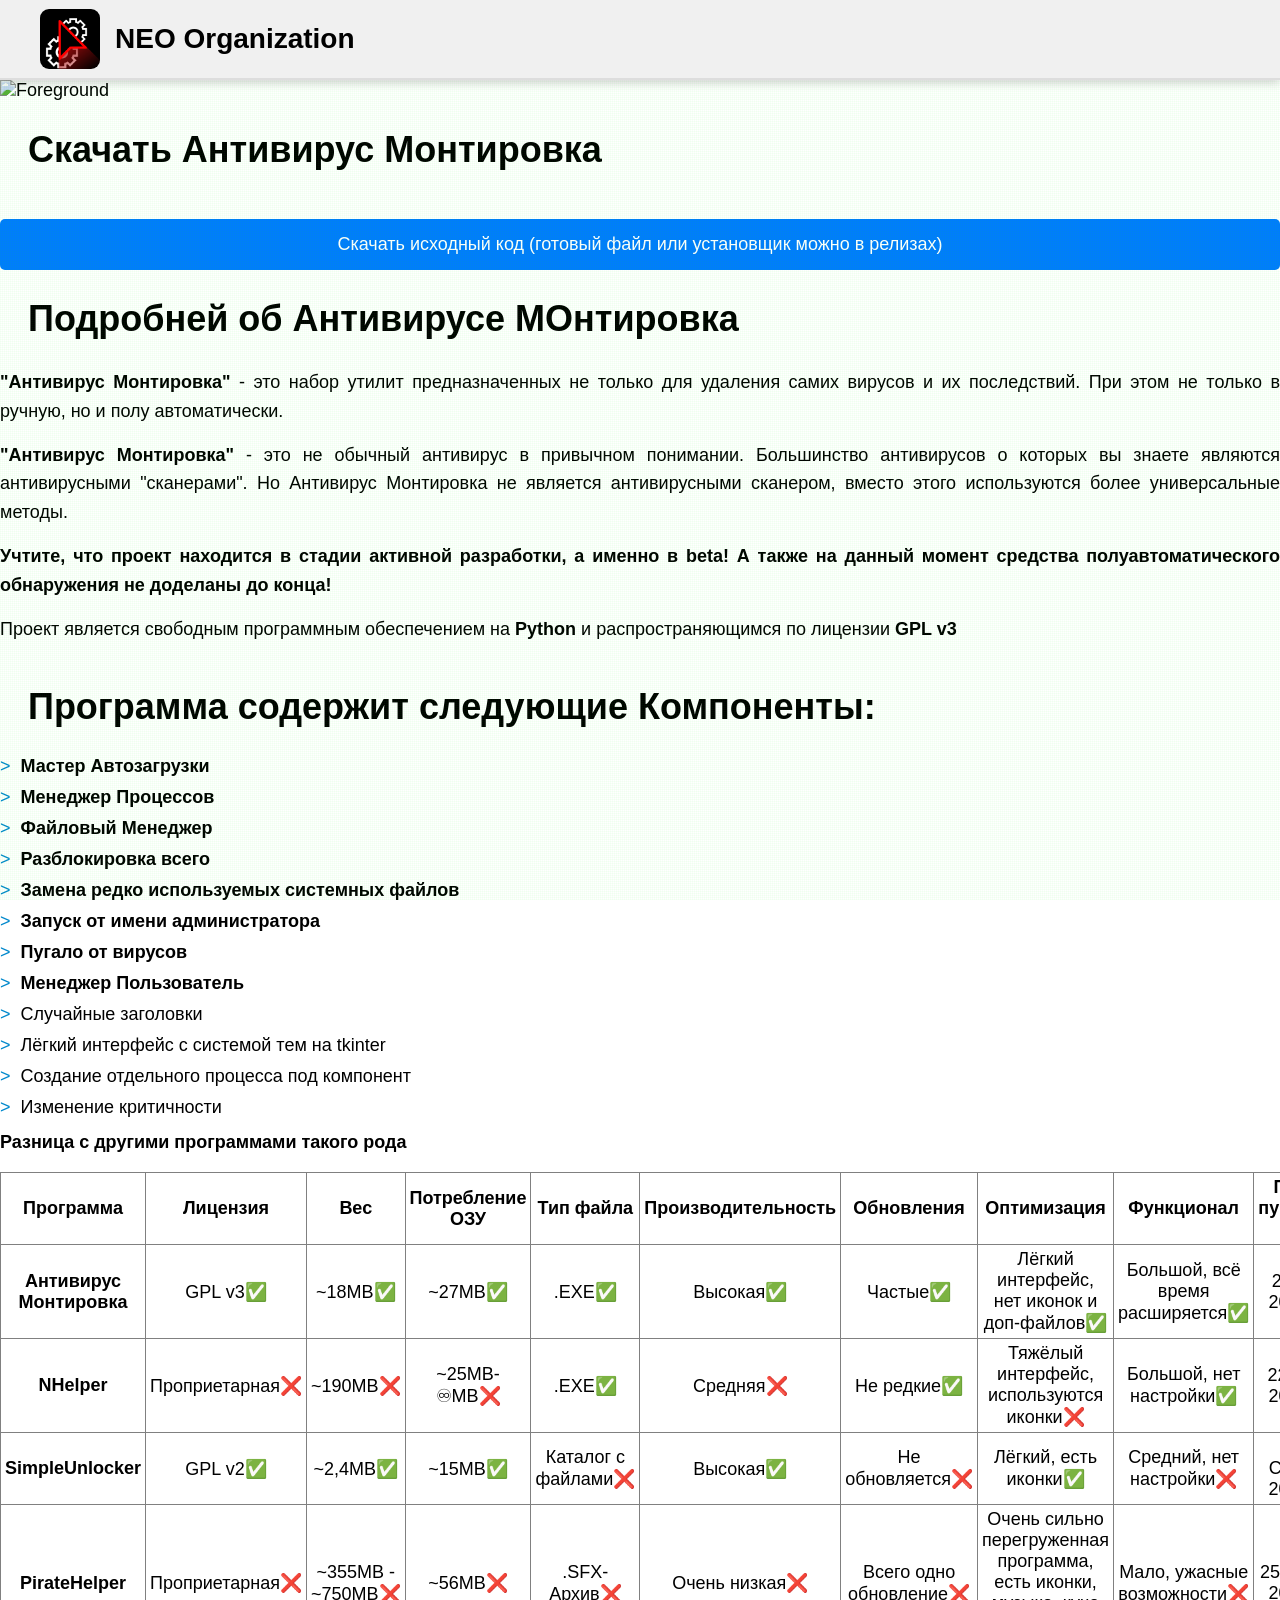
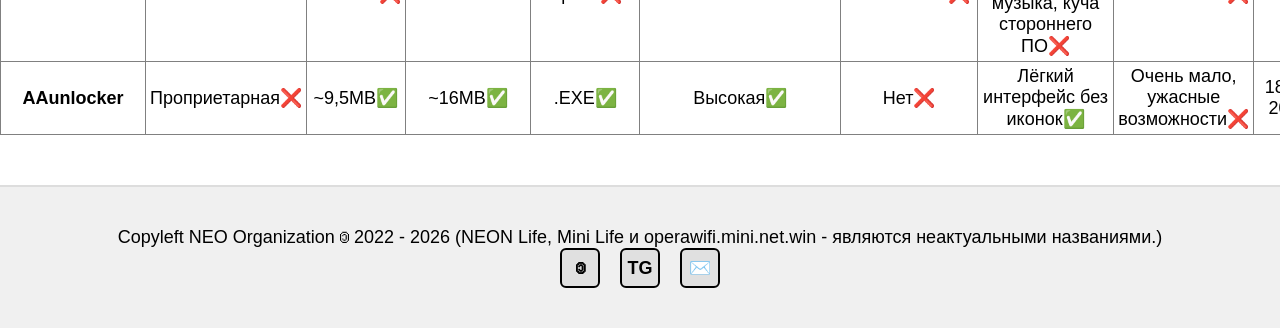
==== Programs/Crowbar/crowbar.html @ 63081cf1 "init" ====
<!DOCTYPE html>
<html lang="ru">
    <head>
        <meta charset="UTF-8">
        <meta name="viewport" content="width=device-width, initial-scale=1.0">
        <title>Антивирус Монтировка</title>
        <link rel="icon" type="crowbar_logo.jpg" href="crowbar_logo.jpg">
        <link rel="stylesheet" href="../../shared-styles.css">
    </head>
    <body class="dark-theme">
        <div id="navbar-container"></div>
        <div class="container"></div>
        <!--Фон-->
        <img src="crowbar_foreground.jpg" alt="Foreground" class="foreground">
        <!--Сайт-->
        <h1 class="header-text">Скачать Антивирус Монтировка</h1>
        <a href="https://github.com/AnonimNEO/Crowbar-Antivirus" target="_blank" class="download-btn">Скачать исходный код (готовый файл или установщик можно в релизах)</a>
        <h1 class="header-text">Подробней об Антивирусе МОнтировка</h1>
        <div class="info-text"><b>"Антивирус Монтировка"</b> - это набор утилит предназначенных не только для удаления самих вирусов и их последствий. При этом не только в ручную, но и полу автоматически.</div>
        <div class="info-text"><b>"Антивирус Монтировка"</b> - это не обычный антивирус в привычном понимании. Большинство антивирусов о которых вы знаете являются антивирусными "сканерами". Но Антивирус Монтировка не является антивирусными сканером, вместо этого используются более универсальные методы.</div>
        <div class="info-text"><b>Учтите, что проект находится в стадии активной разработки, а именно в beta! А также на данный момент средства полуавтоматического обнаружения не доделаны до конца!</b></div>
        <div class="info-text">Проект является свободным программным обеспечением на <b>Python</b> и распространяющимся по лицензии <b>GPL v3</b></div>
        <h1 class="header-text">Программа содержит следующие Компоненты:</h1>
        <ul type="square">
            <li><b>Мастер Автозагрузки</b></li>
            <li><b>Менеджер Процессов</b></li>
            <li><b>Файловый Менеджер</b></li>
            <li><b>Разблокировка всего</b></li>
            <li><b>Замена редко используемых системных файлов</b></li>
            <li><b>Запуск от имени администратора</b></li>
            <li><b>Пугало от вирусов</b></li>
            <li><b>Менеджер Пользователь</b></li>
            <li>Случайные заголовки</li>
            <li>Лёгкий интерфейс с системой тем на tkinter</li>
            <li>Создание отдельного процесса под компонент</li>
            <li>Изменение критичности</li>
        </ul>
        <h1 class="info-text">Разница с другими программами такого рода</h1>
        <table border="1" width="100%">
        <thead>
        <th><b>Программа</b></th>
        <th><b>Лицензия</b></th>
        <th><b>Вес</b></th>
        <th><b>Потребление ОЗУ</b></th>
        <th><b>Тип файла</b></th>
        <th><b>Производительность</b></th>
        <th><b>Обновления</b></th>
        <th><b>Оптимизация</b></th>
        <th><b>Функционал</b></th>
        <th><b>Первый публичный релиз</b></th>
        </thead>
        <tbody>
        <td><b>Антивирус Монтировка</b></td>
        <td>GPL v3✅</td>
        <td>~18MB✅</td>
        <td>~27MB✅</td>
        <td>.EXE✅</td>
        <td>Высокая✅</td>
        <td>Частые✅</td>
        <td>Лёгкий интерфейс, нет иконок и доп-файлов✅</td>
        <td>Большой, всё время расширяется✅</td>
        <td>26 марта 2025 года</td>
        </tbody>
        <tbody>
        <td><b>NHelper</b></td>
        <td>Проприетарная❌</td>
        <td>~190MB❌</td>
        <td>~25MB-♾MB❌</td>
        <td>.EXE✅</td>
        <td>Средняя❌</td>
        <td>Не редкие✅</td>
        <td>Тяжёлый интерфейс, используются иконки❌</td>
        <td>Большой, нет настройки✅</td>
        <td>22 января 2026 года</td>
        </tbody>
        <tbody>
        <td><b>SimpleUnlocker</b></td>
        <td>GPL v2✅</td>
        <td>~2,4MB✅</td>
        <td>~15MB✅</td>
        <td>Каталог с файлами❌</td>
        <td>Высокая✅</td>
        <td>Не обновляется❌</td>
        <td>Лёгкий, есть иконки✅</td>
        <td>Средний, нет настройки❌</td>
        <td>16 Сентября 2022 года</td>
        </tbody>
        <tbody>
        <td><b>PirateHelper</b></td>
        <td>Проприетарная❌</td>
        <td>~355MB - ~750MB❌</td>
        <td>~56MB❌</td>
        <td>.SFX-Архив❌</td>
        <td>Очень низкая❌</td>
        <td>Всего одно обновление❌</td>
        <td>Очень сильно перегруженная программа, есть иконки, музыка, куча стороннего ПО❌</td>
        <td>Мало, ужасные возможности❌</td>
        <td>25 Февраля 2024 года</td>
        </tbody>
        <tbody>
        <td><b>AAunlocker</b></td>
        <td>Проприетарная❌</td>
        <td>~9,5MB✅</td>
        <td>~16MB✅</td>
        <td>.EXE✅</td>
        <td>Высокая✅</td>
        <td>Нет❌</td>
        <td>Лёгкий интерфейс без иконок✅</td>
        <td>Очень мало, ужасные возможности❌</td>
        <td>18 Августа 2025 года</td>
        </tbody>
        </table>
        <div id="footer-container"></div>
        <nav class="navbar">
            <a href="../../index.html" class="navbar-left">
                <div class="logo">
                    <img src="../../logo.png" alt="NEO Organization Logo">
                </div>
                <div class="org-name">NEO Organization</div>
            </a>
        </nav>
    <script src="../../shared-components.js"></script>
    </body>
</html>
---- shared-styles.css ----
* {
    margin: 0;
    padding: 0;
    box-sizing: border-box;
}

body {
    font-family: "Nimbus Mono PS", cursive, sans-serif;
    font-size: 18px;
    transition: background-color 0.3s, color 0.3s;
}

body.dark-theme {
    background-color: #050d1a;
    color: #ffffff;
}

body.light-theme {
    background-color: #ffffff;
    color: #000000;
}

.foreground {
    width: 100%;
    height: auto;
    display: block;
    margin: 0;
    padding: 0;
}

.container {
    width: 100%;
    padding: 0;
    margin: 0;
}

.navbar {
    position: fixed;
    top: 0;
    left: 0;
    right: 0;
    height: 80px;
    display: flex;
    align-items: center;
    justify-content: space-between;
    padding: 0 40px;
    z-index: 1000;
    transition: background-color 0.3s, box-shadow 0.3s;
}

body.light-theme .navbar {
    background-color: #f0f0f0;
    box-shadow: 0 2px 10px rgba(0, 0, 0, 0.1);
    border-bottom: 2px solid #ddd;
}

body.dark-theme .navbar {
    background-color: #051428;
    box-shadow: 0 2px 10px rgba(255, 255, 255, 0.1);
    border-bottom: 2px solid #0d2847;
}

.navbar-left {
    display: flex;
    align-items: center;
    gap: 15px;
    text-decoration: none;
    color: inherit;
}

.logo {
    width: 60px;
    height: 60px;
    border-radius: 15%;
    overflow: hidden;
    flex-shrink: 0;
}

.logo img {
    width: 100%;
    height: 100%;
    object-fit: cover;
}

.org-name {
    font-size: 28px;
    font-weight: bold;
}

.navbar-right {
    display: flex;
    align-items: center;
    gap: 20px;
}

.theme-toggle {
    display: flex;
    gap: 10px;
    align-items: center;
}

.theme-toggle span {
    font-weight: bold;
}

.theme-btn {
    padding: 8px 16px;
    border: 2px solid;
    border-radius: 5px;
    cursor: pointer;
    font-size: 16px;
    font-family: "Nimbus Mono PS", cursive, sans-serif;
    transition: all 0.3s;
}

body.light-theme .theme-btn {
    border-color: #000;
    background-color: transparent;
    color: #000;
}

body.light-theme .theme-btn.active {
    background-color: #000;
    color: #fff;
}

body.dark-theme .theme-btn {
    border-color: #fff;
    background-color: transparent;
    color: #fff;
}

body.dark-theme .theme-btn.active {
    background-color: #fff;
    color: #000;
}

.theme-btn:hover {
    transform: scale(1.05);
}

.container {
    margin-top: 80px;
    position: relative;
    overflow: hidden;
}

.container::before {
    content: '';
    position: fixed;
    top: 80px;
    left: 0;
    right: 0;
    bottom: 0;
    background-image:
        repeating-linear-gradient(
            0deg,
            rgba(0, 255, 0, 0.03) 0px,
            rgba(0, 255, 0, 0.03) 1px,
            transparent 1px,
            transparent 2px
        ),
        repeating-linear-gradient(
            90deg,
            rgba(0, 255, 0, 0.03) 0px,
            rgba(0, 255, 0, 0.03) 1px,
            transparent 1px,
            transparent 2px
        );
    pointer-events: none;
    z-index: 1;
    animation: matrix-flicker 0.15s infinite;
}

.container > * {
    position: relative;
    z-index: 2;
}

.footer {
    padding: 40px;
    text-align: center;
    margin-top: 50px;
    transition: background-color 0.3s, border-top 0.3s;
}

body.light-theme .footer {
    background-color: #f0f0f0;
    border-top: 2px solid #ddd;
}

body.dark-theme .footer {
    background-color: #051428;
    border-top: 2px solid #0d2847;
}

.info-section {
    max-width: 1200px;
    margin: 40px auto;
    padding: 20px;
}

.info-text {
    font-size: 18px;
    text-align: justify;
    line-height: 1.6;
    margin-bottom: 15px;
    color: inherit;
}

.download-btn {
    display: block;
    width: 100%;
    padding: 15px;
    background-color: #007bff;
    color: white;
    text-align: center;
    text-decoration: none;
    font-size: 18px;
    border-radius: 5px;
    transition: background-color 0.3s;
    box-sizing: border-box;
    margin-top: 20px;
}

.download-btn:hover {
    background-color: #0056b3;
}

.dark-theme .download-btn {
    background-color: #0056b3;
}

.dark-theme .download-btn:hover {
    background-color: #003d82;
}

.footer-content {
    max-width: 1200px;
    margin: 0 auto;
}

.copyright {
    margin-bottom: 20px;
    font-size: 16px;
}

.social-links {
    display: flex;
    justify-content: center;
    gap: 20px;
    flex-wrap: wrap;
}

.social-links a {
    display: inline-flex;
    align-items: center;
    justify-content: center;
    width: 40px;
    height: 40px;
    border-radius: 15%;
    text-decoration: none;
    transition: all 0.3s;
    font-weight: bold;
    font-size: 18px;
}

body.light-theme .social-links a {
    background-color: #e0e0e0;
    color: #000;
    border: 2px solid #000;
}

body.dark-theme .social-links a {
    background-color: #555;
    color: #fff;
    border: 2px solid #fff;
}

.social-links a:hover {
    transform: scale(1.15);
}

/*Сетка с проектами*/
.grid-container {
    display: grid;
    grid-template-columns: repeat(auto-fit, minmax(clamp(120px, 20vw, 250px), 1fr));
    gap: 20px;
    padding: 20px;
    max-width: 100%;
    margin: 0 auto;
}

.grid-item {
    aspect-ratio: 1 / 1.3;
    overflow: hidden;
    border-radius: 8px;
    transition: transform 0.3s ease;
}

.grid-item:hover {
    transform: scale(1.05);
}

.grid-item a {
    display: flex;
    flex-direction: column;
    height: 100%;
    width: 100%;
    text-decoration: none;
    color: inherit;
}

.grid-image {
    width: 100%;
    height: 75%;
    object-fit: cover;
}

.grid-title {
    width: 100%;
    height: 25%;
    padding: 8px;
    display: flex;
    align-items: center;
    justify-content: center;
    text-align: center;
    font-size: clamp(12px, 3vw, 24px);
    background-color: rgba(0, 0, 0, 0.2);
    word-wrap: break-word;
    overflow: hidden;
}

.header-text {
    padding: 28px;
}

body.light-theme .grid-image {
    box-shadow: 0 4px 8px rgba(0, 0, 0, 0.2);
}

body.dark-theme .grid-image {
    box-shadow: 0 4px 8px rgba(255, 255, 255, 0.2);
}

ul {
    list-style: none;
    padding-left: 0;
}

ul li {
    margin-bottom: 10px;
}

ul li::before {
    content: ">";
    margin-right: 10px;
    color: #0088cc;
    font-size: 18px;
}

table {
    text-align: center;
    border-collapse: collapse;
}

table td, table th {
    text-align: center;
    padding: 4px;
}

@media (max-width: 600px) {
    .navbar {
        flex-direction: column;
        height: auto;
        padding: 15px 20px;
        gap: 10px;
    }

    .navbar-left,
    .navbar-right {
        width: 100%;
        justify-content: center;
        margin: 10px 0;
    }

    .logo {
        width: 50px;
        height: 50px;
    }

    .org-name {
        font-size: 22px;
    }

    .container {
        margin-top: 160px;
    }
}

@media (max-width: 400px) {
    .navbar {
        padding: 10px;
    }

    .navbar-right {
        flex-direction: column;
        gap: 10px;
    }

    .theme-toggle {
        flex-direction: column;
    }

    .theme-btn {
        padding: 6px 12px;
        font-size: 14px;
    }
}
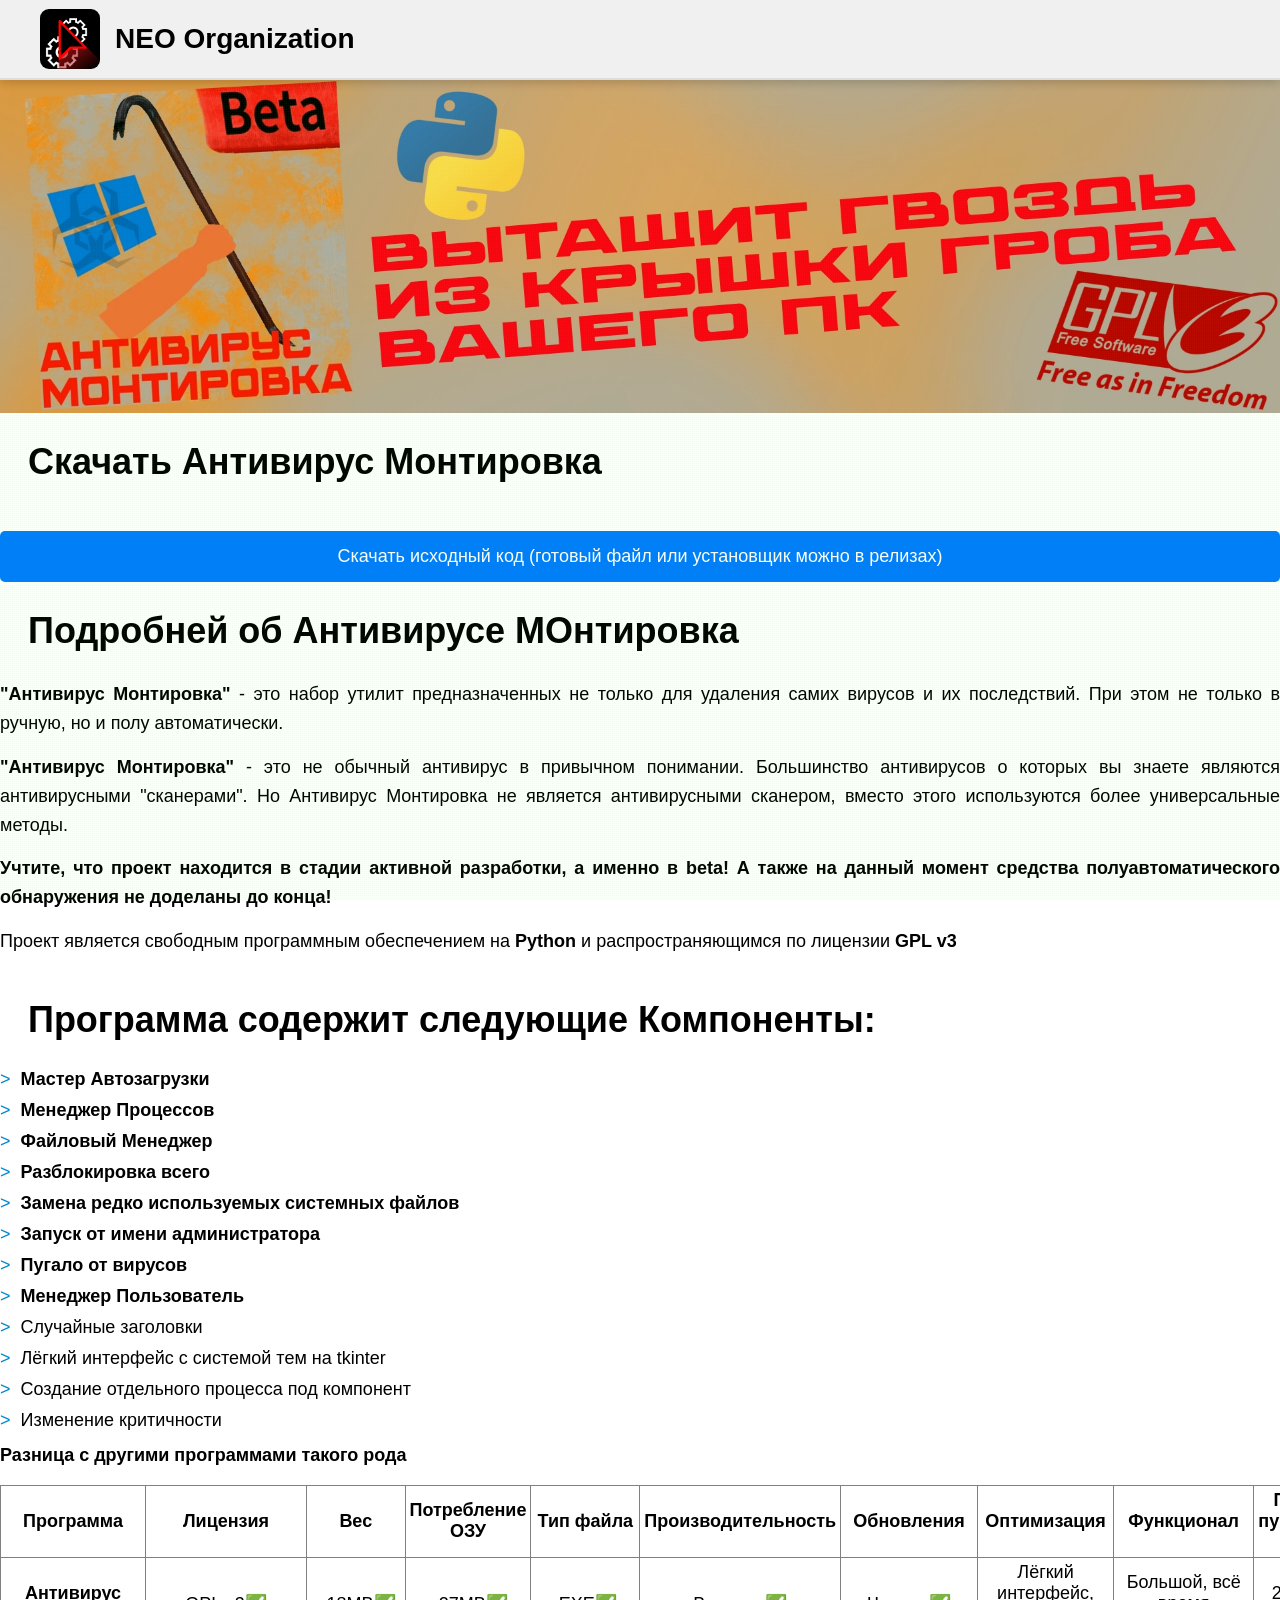
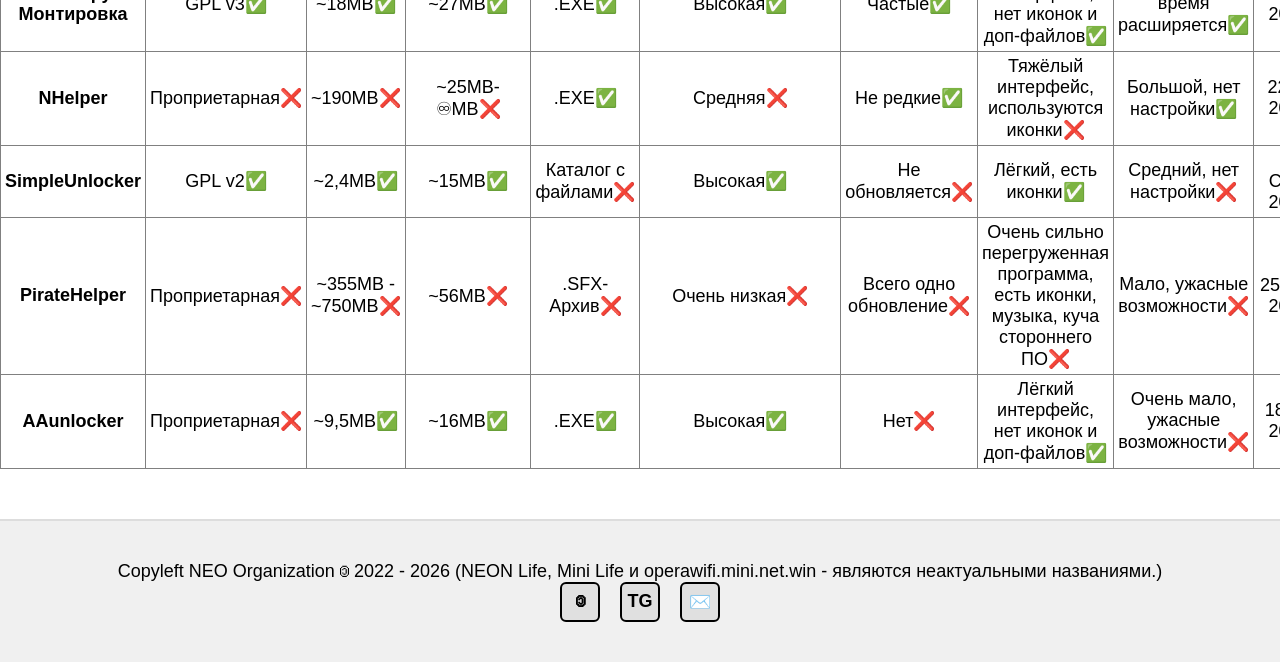
==== commit 73a2dc54: "Update crowbar.html" ====
--- a/Programs/Crowbar/crowbar.html
+++ b/Programs/Crowbar/crowbar.html
@@ -105,7 +105,7 @@
         <td>.EXE✅</td>
         <td>Высокая✅</td>
         <td>Нет❌</td>
-        <td>Лёгкий интерфейс без иконок✅</td>
+        <td>Лёгкий интерфейс, нет иконок и доп-файлов✅</td>
         <td>Очень мало, ужасные возможности❌</td>
         <td>18 Августа 2025 года</td>
         </tbody>
